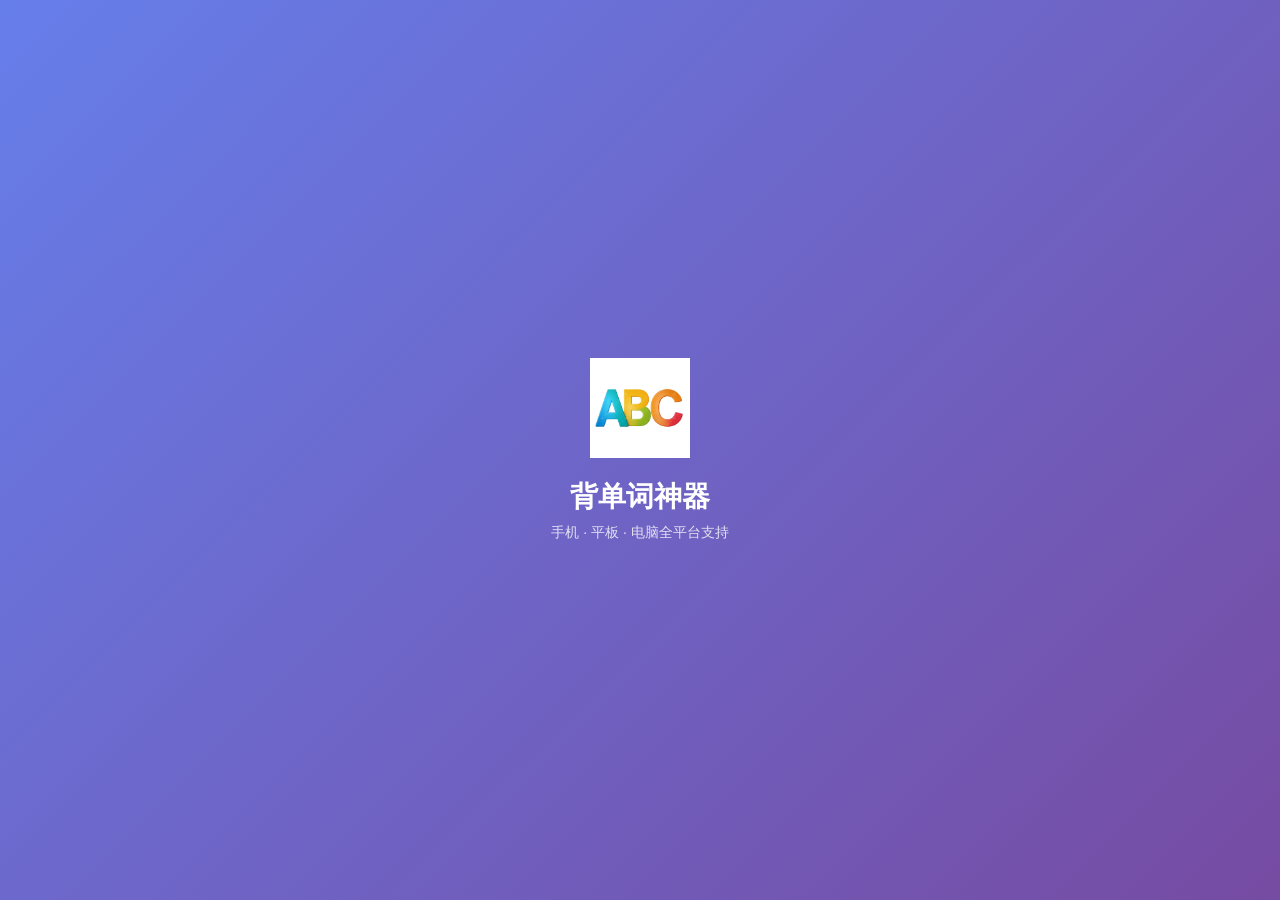
==== app/index.html @ 79c35143 "🎉 背单词神器 v2.0 - 多设备优化版 ## 主要特性  ### 📱 全平台响应式支持 - 手机端：竖屏优化，触摸友好 - 平板端：横屏布局，按钮排列优化 - 电脑端：大屏多列显示，鼠标悬停效果 " ====
<!DOCTYPE html>
<html lang="zh-CN">
<head>
    <meta charset="UTF-8">
    <meta name="viewport" content="width=device-width, initial-scale=1.0, maximum-scale=1.0, user-scalable=no">
    <link rel="manifest" href="manifest.json">
    <link rel="apple-touch-icon" href="icon-192.png">
    <meta name="apple-mobile-web-app-capable" content="yes">
    <meta name="apple-mobile-web-app-status-bar-style" content="black">
    <meta name="apple-mobile-web-app-title" content="背单词神器">
    <meta name="theme-color" content="#4a90e2">
    <title>背单词神器 - 多设备版</title>
    <link rel="stylesheet" href="style.css">
</head>
<body>
    <!-- 启动屏幕 -->
    <div id="splashScreen" class="splash-screen">
        <img src="icon-192.png" alt="背单词神器">
        <p>背单词神器</p>
        <small>手机 · 平板 · 电脑全平台支持</small>
    </div>

    <div class="container">
        <!-- 顶部计分板 -->
        <header class="score-board">
            <div class="score-item">
                <span class="score-label">总分</span>
                <span id="score" class="score-value">0</span>
            </div>
            <div class="score-item">
                <span class="score-label">连续</span>
                <span id="streak" class="score-value">0</span>
            </div>
            <div class="score-item">
                <span class="score-label">已学</span>
                <span id="totalLearned" class="score-value">0</span>
            </div>
            <div class="score-item">
                <span class="score-label">正确率</span>
                <span id="correctRate" class="score-value">0%</span>
            </div>
        </header>

        <!-- 单词卡片 -->
        <main class="main-content">
            <div class="word-card">
                <div class="word-header">
                    <span id="currentWord" class="word-text">Welcome</span>
                    <button onclick="playCurrentWord()" class="sound-btn" aria-label="播放发音">🔊</button>
                </div>
                <div id="phonetic" class="phonetic">/ˈwelkəm/</div>
                <div id="meaning" class="meaning">欢迎</div>
                <div id="memoryTip" class="memory-tip">记忆提示：well(好) + come(来) = 欢迎</div>
            </div>

            <!-- 拼写区域 -->
            <div id="slots" class="slots-container"></div>
            <div id="letters" class="letters-container"></div>
            <div id="feedback" class="feedback"></div>
        </main>

        <!-- 底部按钮组 -->
        <footer class="footer-buttons">
            <button onclick="newWord()" class="btn btn-primary">下一词</button>
            <button onclick="reviewMistakes()" class="btn btn-secondary">复习错词</button>
            <button onclick="showHint()" class="btn btn-secondary">提示</button>
            <button onclick="showImportDialog()" class="btn btn-secondary">批量添加</button>
            <button onclick="showAIChat()" class="btn btn-secondary">AI助手</button>
            <button onclick="showAPIKeyDialog()" class="btn btn-icon">⚙️</button>
        </footer>
    </div>

    <!-- 批量导入弹窗 -->
    <div id="importDialog" class="dialog">
        <div class="dialog-content">
            <h3>批量添加单词</h3>
            <p class="dialog-hint">每行一个单词，格式：单词,音标,含义,记忆提示,难度</p>
            <textarea id="wordInput" rows="8" placeholder="例如：
hello,/həˈləʊ/,你好,打招呼的基础用语,1
world,/wɜːld/,世界,地球就是一个世界,2

或者只输入单词（将自动查询）：
apple
banana"></textarea>
            <label class="checkbox-label">
                <input type="checkbox" id="replaceMode">
                <span>替换原有词库（清除默认单词，只保留导入的）</span>
            </label>
            <div class="dialog-buttons">
                <button onclick="importWords()" class="btn btn-primary">导入</button>
                <button onclick="closeImportDialog()" class="btn btn-secondary">取消</button>
            </div>
        </div>
    </div>

    <!-- DeepSeek API Key 设置弹窗 -->
    <div id="apiKeyDialog" class="dialog">
        <div class="dialog-content">
            <h3>DeepSeek API 设置（可选）</h3>
            <p class="dialog-hint">输入 API Key 后可使用 AI 助手功能（需付费）</p>
            <input type="password" id="apiKeyInput" placeholder="sk-..." class="input-field">
            <div class="dialog-buttons">
                <button onclick="saveAPIKey()" class="btn btn-primary">保存</button>
                <button onclick="closeAPIKeyDialog()" class="btn btn-secondary">取消</button>
            </div>
        </div>
    </div>

    <!-- AI 助手弹窗 -->
    <div id="aiChatDialog" class="dialog">
        <div class="dialog-content">
            <h3>AI 助手 — <span id="aiChatWord" class="ai-word"></span></h3>
            <div id="aiChatHistory" class="chat-history"></div>
            <input type="text" id="aiChatInput" placeholder="例句？词根？近义词？…"
                   class="input-field" onkeydown="if(event.key==='Enter')sendAIQuestion()">
            <div class="dialog-buttons">
                <button onclick="sendAIQuestion()" class="btn btn-primary">发送</button>
                <button onclick="closeAIChat()" class="btn btn-secondary">关闭</button>
            </div>
        </div>
    </div>

    <!-- 脚本引入 -->
    <script src="wordlist.js"></script>
    <script src="app.js"></script>
    <script>
        // Service Worker 注册
        if ('serviceWorker' in navigator) {
            window.addEventListener('load', () => {
                navigator.serviceWorker.register('./sw.js')
                    .then(reg => console.log('ServiceWorker 注册成功'))
                    .catch(err => console.log('ServiceWorker 注册失败:', err));
            });
        }
    </script>
</body>
</html>
---- app/style.css ----
/* ========== 全局样式 ========== */
* {
    box-sizing: border-box;
    margin: 0;
    padding: 0;
}

body {
    font-family: -apple-system, BlinkMacSystemFont, 'Segoe UI', 'PingFang SC', 'Hiragino Sans GB', 'Microsoft YaHei', sans-serif;
    background: linear-gradient(135deg, #667eea 0%, #764ba2 100%);
    min-height: 100vh;
    padding: 10px;
    overflow-x: hidden;
}

/* ========== 启动屏幕 ========== */
.splash-screen {
    position: fixed;
    top: 0;
    left: 0;
    width: 100%;
    height: 100%;
    background: linear-gradient(135deg, #667eea 0%, #764ba2 100%);
    display: flex;
    flex-direction: column;
    align-items: center;
    justify-content: center;
    z-index: 9999;
    transition: opacity 0.5s ease;
}

.splash-screen.hide {
    opacity: 0;
    pointer-events: none;
}

.splash-screen img {
    width: 100px;
    height: 100px;
    margin-bottom: 20px;
    animation: pulse 1.5s ease-in-out infinite;
}

.splash-screen p {
    color: white;
    font-size: 28px;
    font-weight: bold;
    margin-bottom: 8px;
}

.splash-screen small {
    color: rgba(255, 255, 255, 0.8);
    font-size: 14px;
}

@keyframes pulse {
    0%, 100% { transform: scale(1); }
    50% { transform: scale(1.05); }
}

/* ========== 容器 ========== */
.container {
    max-width: 1200px;
    margin: 0 auto;
    display: flex;
    flex-direction: column;
    gap: 15px;
}

/* ========== 计分板 ========== */
.score-board {
    background: rgba(255, 255, 255, 0.95);
    border-radius: 15px;
    padding: 15px;
    display: grid;
    grid-template-columns: repeat(2, 1fr);
    gap: 12px;
    box-shadow: 0 4px 20px rgba(0, 0, 0, 0.15);
}

.score-item {
    display: flex;
    flex-direction: column;
    align-items: center;
    text-align: center;
}

.score-label {
    font-size: 12px;
    color: #666;
    margin-bottom: 5px;
}

.score-value {
    font-size: 24px;
    font-weight: bold;
    color: #4a90e2;
}

/* ========== 主内容区 ========== */
.main-content {
    flex: 1;
    display: flex;
    flex-direction: column;
    gap: 20px;
}

/* ========== 单词卡片 ========== */
.word-card {
    background: white;
    border-radius: 20px;
    padding: 25px 20px;
    box-shadow: 0 8px 30px rgba(0, 0, 0, 0.12);
}

.word-header {
    display: flex;
    align-items: center;
    justify-content: center;
    gap: 15px;
    margin-bottom: 15px;
}

.word-text {
    font-size: 36px;
    color: #2c3e50;
    font-weight: bold;
}

.sound-btn {
    font-size: 28px;
    background: #f0f7ff;
    border: none;
    border-radius: 50%;
    width: 50px;
    height: 50px;
    cursor: pointer;
    transition: all 0.3s ease;
    display: flex;
    align-items: center;
    justify-content: center;
}

.sound-btn:hover {
    background: #e3f2fd;
    transform: scale(1.1);
}

.sound-btn:active {
    transform: scale(0.95);
}

.phonetic {
    color: #7f8c8d;
    font-size: 20px;
    text-align: center;
    margin: 10px 0;
}

.meaning {
    color: #e74c3c;
    font-size: 24px;
    text-align: center;
    margin: 12px 0;
    font-weight: 500;
}

.memory-tip {
    color: #27ae60;
    font-size: 16px;
    text-align: center;
    padding: 12px;
    background: #f0f9f4;
    border-radius: 10px;
    line-height: 1.5;
}

/* ========== 拼写区域 ========== */
.slots-container,
.letters-container {
    display: flex;
    flex-wrap: wrap;
    justify-content: center;
    gap: 8px;
    min-height: 60px;
}

.slot,
.letter {
    width: 50px;
    height: 50px;
    display: flex;
    align-items: center;
    justify-content: center;
    font-size: 24px;
    font-weight: bold;
    border-radius: 10px;
    user-select: none;
    transition: all 0.2s ease;
}

.slot {
    border: 2px dashed #cbd5e0;
    background: white;
}

.slot:not(:empty) {
    border-color: #4a90e2;
    background: #e3f2fd;
}

.letter {
    background: linear-gradient(135deg, #667eea 0%, #764ba2 100%);
    color: white;
    cursor: pointer;
    box-shadow: 0 2px 8px rgba(0, 0, 0, 0.15);
}

.letter:hover {
    transform: translateY(-2px);
    box-shadow: 0 4px 12px rgba(0, 0, 0, 0.2);
}

.letter:active {
    transform: scale(0.95);
}

.letter.dragging {
    opacity: 0.5;
}

/* ========== 反馈信息 ========== */
.feedback {
    text-align: center;
    font-size: 20px;
    min-height: 30px;
    color: white;
    font-weight: 500;
    padding: 8px;
    border-radius: 8px;
    background: rgba(255, 255, 255, 0.1);
}

/* ========== 底部按钮 ========== */
.footer-buttons {
    display: grid;
    grid-template-columns: repeat(2, 1fr);
    gap: 10px;
    padding: 10px 0;
}

.btn {
    padding: 14px 20px;
    border: none;
    border-radius: 12px;
    font-size: 16px;
    font-weight: 500;
    cursor: pointer;
    transition: all 0.3s ease;
    box-shadow: 0 2px 8px rgba(0, 0, 0, 0.1);
}

.btn:active {
    transform: scale(0.97);
}

.btn-primary {
    background: linear-gradient(135deg, #2ecc71 0%, #27ae60 100%);
    color: white;
    grid-column: 1 / -1;
}

.btn-primary:hover {
    box-shadow: 0 4px 12px rgba(46, 204, 113, 0.3);
}

.btn-secondary {
    background: white;
    color: #555;
}

.btn-secondary:hover {
    background: #f7f7f7;
}

.btn-icon {
    background: rgba(255, 255, 255, 0.9);
    font-size: 20px;
    padding: 14px;
}

/* ========== 对话框 ========== */
.dialog {
    display: none;
    position: fixed;
    top: 0;
    left: 0;
    width: 100%;
    height: 100%;
    background: rgba(0, 0, 0, 0.6);
    z-index: 1000;
    padding: 20px;
    overflow-y: auto;
}

.dialog.active {
    display: flex;
    align-items: center;
    justify-content: center;
}

.dialog-content {
    background: white;
    border-radius: 20px;
    padding: 25px;
    width: 100%;
    max-width: 500px;
    max-height: 90vh;
    overflow-y: auto;
    box-shadow: 0 10px 40px rgba(0, 0, 0, 0.3);
}

.dialog-content h3 {
    margin-bottom: 15px;
    color: #2c3e50;
    font-size: 22px;
}

.dialog-hint {
    color: #666;
    font-size: 14px;
    margin-bottom: 12px;
    line-height: 1.5;
}

.input-field,
textarea {
    width: 100%;
    padding: 12px;
    border: 2px solid #e0e0e0;
    border-radius: 10px;
    font-size: 16px;
    margin: 10px 0;
    font-family: inherit;
    transition: border-color 0.3s ease;
}

.input-field:focus,
textarea:focus {
    outline: none;
    border-color: #4a90e2;
}

textarea {
    resize: vertical;
    min-height: 120px;
}

.checkbox-label {
    display: flex;
    align-items: center;
    gap: 10px;
    margin: 15px 0;
    cursor: pointer;
    user-select: none;
}

.checkbox-label input[type="checkbox"] {
    width: 20px;
    height: 20px;
    cursor: pointer;
}

.dialog-buttons {
    display: flex;
    gap: 10px;
    margin-top: 20px;
}

.dialog-buttons .btn {
    flex: 1;
}

/* AI 聊天特定样式 */
.ai-word {
    color: #4a90e2;
}

.chat-history {
    max-height: 300px;
    overflow-y: auto;
    border: 1px solid #eee;
    border-radius: 10px;
    padding: 15px;
    margin: 15px 0;
    background: #fafafa;
    font-size: 15px;
    line-height: 1.7;
}

.chat-history p {
    margin-bottom: 12px;
}

.chat-history strong {
    color: #333;
}

/* ========== 平板适配 (768px+) ========== */
@media (min-width: 768px) {
    body {
        padding: 20px;
    }

    .container {
        gap: 20px;
    }

    .score-board {
        grid-template-columns: repeat(4, 1fr);
        padding: 20px;
    }

    .score-label {
        font-size: 14px;
    }

    .score-value {
        font-size: 28px;
    }

    .word-text {
        font-size: 48px;
    }

    .sound-btn {
        width: 60px;
        height: 60px;
        font-size: 32px;
    }

    .phonetic {
        font-size: 24px;
    }

    .meaning {
        font-size: 28px;
    }

    .memory-tip {
        font-size: 18px;
    }

    .slot,
    .letter {
        width: 60px;
        height: 60px;
        font-size: 28px;
    }

    .footer-buttons {
        grid-template-columns: repeat(3, 1fr);
    }

    .btn {
        font-size: 18px;
        padding: 16px 24px;
    }

    .btn-primary {
        grid-column: 1 / 2;
    }
}

/* ========== 桌面端适配 (1024px+) ========== */
@media (min-width: 1024px) {
    body {
        padding: 30px;
    }

    .container {
        gap: 25px;
    }

    .word-card {
        padding: 35px 30px;
    }

    .word-text {
        font-size: 56px;
    }

    .slot,
    .letter {
        width: 70px;
        height: 70px;
        font-size: 32px;
        gap: 10px;
    }

    .footer-buttons {
        grid-template-columns: repeat(6, 1fr);
    }

    .btn-primary {
        grid-column: 1 / 3;
    }

    .dialog-content {
        max-width: 600px;
    }

    /* 鼠标悬停效果 */
    .letter:hover {
        cursor: grab;
    }

    .letter:active {
        cursor: grabbing;
    }
}

/* ========== 触摸优化 ========== */
@media (hover: none) and (pointer: coarse) {
    .btn,
    .letter,
    .sound-btn {
        -webkit-tap-highlight-color: transparent;
    }
}

/* ========== 暗色模式支持（可选） ========== */
@media (prefers-color-scheme: dark) {
    /* 可以在这里添加暗色模式样式 */
}
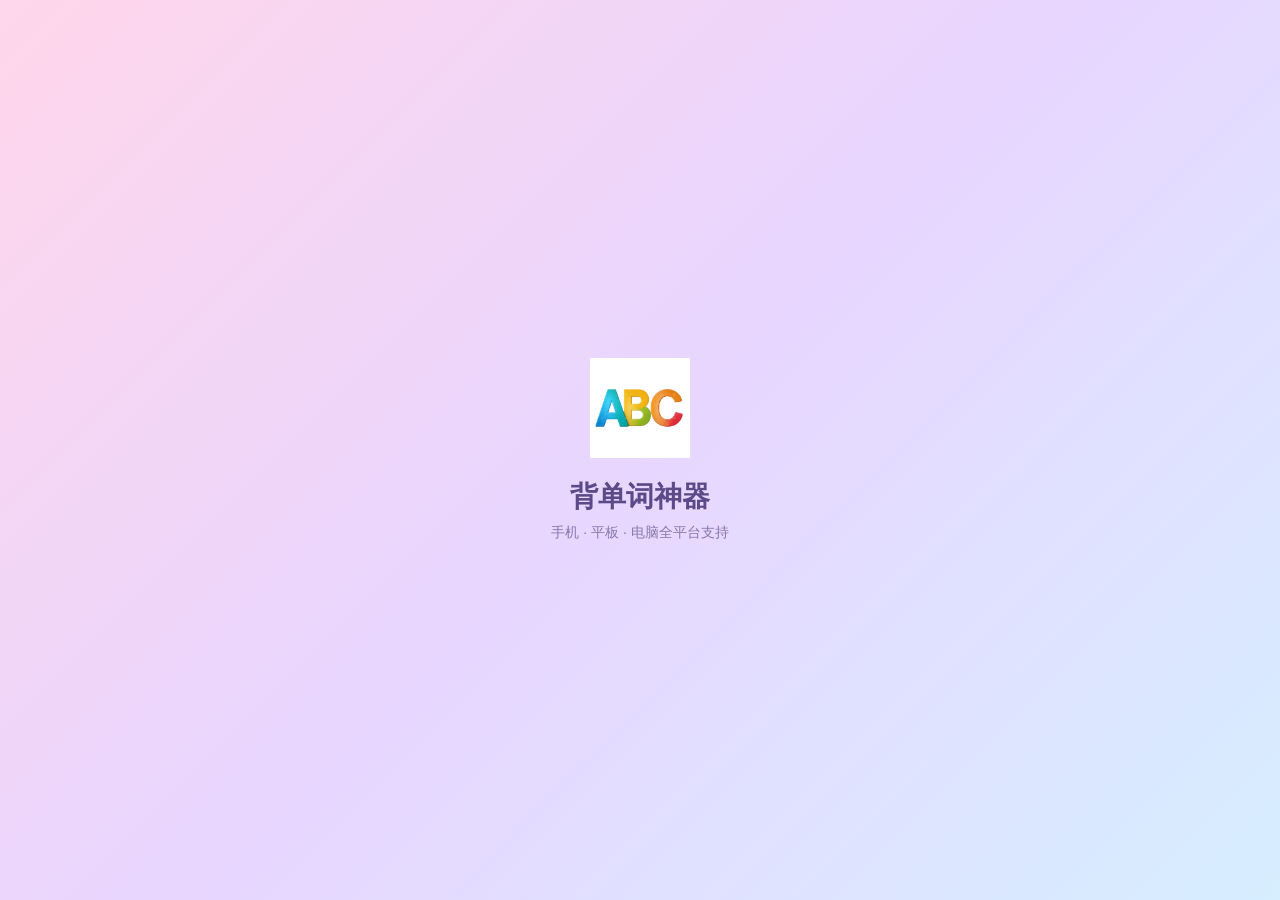
==== commit 2a5f2bcc: "feat: 马卡龙主题 + 多模型 AI 助手（智谱/DeepSeek/Kimi） 样式（style.css 完整重写）： - 淡粉紫渐变背景，整体偏浅色马卡龙风格 - 各底部按钮独立色：薄荷绿/薰衣" ====
--- a/app/index.html
+++ b/app/index.html
@@ -13,6 +13,18 @@
     <link rel="stylesheet" href="style.css">
 </head>
 <body>
+    <!-- 装饰：浮动星星 -->
+    <div class="stars-bg" aria-hidden="true">
+        <span class="deco-star" style="--x:7%;--y:10%;--delay:0s;--size:1.4em">⭐</span>
+        <span class="deco-star" style="--x:87%;--y:7%;--delay:1.3s;--size:1.1em">🌟</span>
+        <span class="deco-star" style="--x:13%;--y:78%;--delay:2.2s;--size:1em">✨</span>
+        <span class="deco-star" style="--x:91%;--y:72%;--delay:0.6s;--size:1.2em">⭐</span>
+        <span class="deco-star" style="--x:48%;--y:4%;--delay:1.9s;--size:0.9em">🌟</span>
+        <span class="deco-star" style="--x:28%;--y:93%;--delay:3.1s;--size:1em">✨</span>
+        <span class="deco-star" style="--x:68%;--y:89%;--delay:0.4s;--size:0.85em">⭐</span>
+        <span class="deco-star" style="--x:55%;--y:96%;--delay:2.6s;--size:0.8em">🌸</span>
+    </div>
+
     <!-- 启动屏幕 -->
     <div id="splashScreen" class="splash-screen">
         <img src="icon-192.png" alt="背单词神器">
@@ -61,12 +73,12 @@
 
         <!-- 底部按钮组 -->
         <footer class="footer-buttons">
-            <button onclick="newWord()" class="btn btn-primary">下一词</button>
-            <button onclick="reviewMistakes()" class="btn btn-secondary">复习错词</button>
-            <button onclick="showHint()" class="btn btn-secondary">提示</button>
-            <button onclick="showImportDialog()" class="btn btn-secondary">批量添加</button>
-            <button onclick="showAIChat()" class="btn btn-secondary">AI助手</button>
-            <button onclick="showAPIKeyDialog()" class="btn btn-icon">⚙️</button>
+            <button onclick="newWord()" class="btn btn-next">🎲 下一词</button>
+            <button onclick="reviewMistakes()" class="btn btn-review">📚 错词复习</button>
+            <button onclick="showHint()" class="btn btn-hint">💡 提示</button>
+            <button onclick="showImportDialog()" class="btn btn-import">➕ 批量添加</button>
+            <button onclick="showAIChat()" class="btn btn-ai">🤖 AI 问问</button>
+            <button onclick="showAPIKeyDialog()" class="btn btn-settings">⚙️</button>
         </footer>
     </div>
 
@@ -93,14 +105,20 @@
         </div>
     </div>
 
-    <!-- DeepSeek API Key 设置弹窗 -->
+    <!-- AI 助手设置弹窗（多模型） -->
     <div id="apiKeyDialog" class="dialog">
         <div class="dialog-content">
-            <h3>DeepSeek API 设置（可选）</h3>
-            <p class="dialog-hint">输入 API Key 后可使用 AI 助手功能（需付费）</p>
-            <input type="password" id="apiKeyInput" placeholder="sk-..." class="input-field">
+            <h3>🤖 AI 小助手设置</h3>
+            <p class="dialog-hint">选一个 AI 小帮手，粘贴 Key 就能用啦～</p>
+            <div class="provider-tabs" id="providerTabs">
+                <button class="provider-tab" data-provider="deepseek" onclick="selectProvider('deepseek')">🚀 DeepSeek</button>
+                <button class="provider-tab" data-provider="zhipu"    onclick="selectProvider('zhipu')">🧠 智谱 GLM</button>
+                <button class="provider-tab" data-provider="moonshot" onclick="selectProvider('moonshot')">🌙 Kimi</button>
+            </div>
+            <p class="provider-hint" id="providerHint"></p>
+            <input type="password" id="apiKeyInput" placeholder="粘贴 API Key 到这里…" class="input-field">
             <div class="dialog-buttons">
-                <button onclick="saveAPIKey()" class="btn btn-primary">保存</button>
+                <button onclick="saveAISettings()" class="btn btn-primary">✅ 保存</button>
                 <button onclick="closeAPIKeyDialog()" class="btn btn-secondary">取消</button>
             </div>
         </div>
--- a/app/style.css
+++ b/app/style.css
@@ -1,4 +1,17 @@
-/* ========== 全局样式 ========== */
+/* ========== CSS 变量（马卡龙色板） ========== */
+:root {
+    --mint:    #3EC98A;
+    --purple:  #9575CD;
+    --peach:   #FF8A50;
+    --sky:     #42A5F5;
+    --pink:    #F06292;
+    --yellow:  #FFD740;
+    --text-dark: #5C4A88;
+    --text-mid:  #8878AA;
+    --card-bg:   rgba(255, 255, 255, 0.96);
+}
+
+/* ========== 全局 ========== */
 * {
     box-sizing: border-box;
     margin: 0;
@@ -6,21 +19,45 @@
 }
 
 body {
-    font-family: -apple-system, BlinkMacSystemFont, 'Segoe UI', 'PingFang SC', 'Hiragino Sans GB', 'Microsoft YaHei', sans-serif;
-    background: linear-gradient(135deg, #667eea 0%, #764ba2 100%);
+    font-family: -apple-system, BlinkMacSystemFont, 'Segoe UI', 'PingFang SC',
+                 'Hiragino Sans GB', 'Microsoft YaHei', sans-serif;
+    background: linear-gradient(135deg, #FFF0F8 0%, #F3EEFF 50%, #EEF5FF 100%);
     min-height: 100vh;
     padding: 10px;
     overflow-x: hidden;
+    color: var(--text-dark);
+}
+
+/* ========== 装饰：浮动星星 ========== */
+.stars-bg {
+    position: fixed;
+    inset: 0;
+    pointer-events: none;
+    z-index: 0;
+    overflow: hidden;
+}
+
+.deco-star {
+    position: absolute;
+    left: var(--x);
+    top: var(--y);
+    font-size: var(--size, 1.2em);
+    opacity: 0.3;
+    animation: star-float 6s ease-in-out var(--delay, 0s) infinite;
+    user-select: none;
+}
+
+@keyframes star-float {
+    0%, 100% { transform: translateY(0) rotate(0deg); }
+    50%       { transform: translateY(-14px) rotate(18deg); }
 }
 
 /* ========== 启动屏幕 ========== */
 .splash-screen {
     position: fixed;
-    top: 0;
-    left: 0;
-    width: 100%;
-    height: 100%;
-    background: linear-gradient(135deg, #667eea 0%, #764ba2 100%);
+    top: 0; left: 0;
+    width: 100%; height: 100%;
+    background: linear-gradient(135deg, #FFD6EB 0%, #E8D6FF 50%, #D6EEFF 100%);
     display: flex;
     flex-direction: column;
     align-items: center;
@@ -35,31 +72,32 @@
 }
 
 .splash-screen img {
-    width: 100px;
-    height: 100px;
+    width: 100px; height: 100px;
     margin-bottom: 20px;
     animation: pulse 1.5s ease-in-out infinite;
 }
 
 .splash-screen p {
-    color: white;
+    color: var(--text-dark);
     font-size: 28px;
     font-weight: bold;
     margin-bottom: 8px;
 }
 
 .splash-screen small {
-    color: rgba(255, 255, 255, 0.8);
+    color: var(--text-mid);
     font-size: 14px;
 }
 
 @keyframes pulse {
     0%, 100% { transform: scale(1); }
-    50% { transform: scale(1.05); }
+    50%       { transform: scale(1.06); }
 }
 
 /* ========== 容器 ========== */
 .container {
+    position: relative;
+    z-index: 1;
     max-width: 1200px;
     margin: 0 auto;
     display: flex;
@@ -69,13 +107,14 @@
 
 /* ========== 计分板 ========== */
 .score-board {
-    background: rgba(255, 255, 255, 0.95);
-    border-radius: 15px;
+    background: var(--card-bg);
+    border-radius: 20px;
     padding: 15px;
     display: grid;
     grid-template-columns: repeat(2, 1fr);
     gap: 12px;
-    box-shadow: 0 4px 20px rgba(0, 0, 0, 0.15);
+    box-shadow: 0 4px 20px rgba(160, 120, 200, 0.16);
+    border: 1.5px solid rgba(200, 175, 230, 0.3);
 }
 
 .score-item {
@@ -87,14 +126,14 @@
 
 .score-label {
     font-size: 12px;
-    color: #666;
-    margin-bottom: 5px;
+    color: var(--text-mid);
+    margin-bottom: 4px;
 }
 
 .score-value {
     font-size: 24px;
     font-weight: bold;
-    color: #4a90e2;
+    color: var(--purple);
 }
 
 /* ========== 主内容区 ========== */
@@ -102,77 +141,78 @@
     flex: 1;
     display: flex;
     flex-direction: column;
-    gap: 20px;
+    gap: 18px;
 }
 
 /* ========== 单词卡片 ========== */
 .word-card {
-    background: white;
-    border-radius: 20px;
-    padding: 25px 20px;
-    box-shadow: 0 8px 30px rgba(0, 0, 0, 0.12);
+    background: var(--card-bg);
+    border-radius: 24px;
+    padding: 24px 20px;
+    box-shadow: 0 6px 28px rgba(160, 120, 200, 0.15);
+    border: 1.5px solid rgba(200, 175, 230, 0.25);
 }
 
 .word-header {
     display: flex;
     align-items: center;
     justify-content: center;
-    gap: 15px;
-    margin-bottom: 15px;
+    gap: 14px;
+    margin-bottom: 14px;
 }
 
 .word-text {
     font-size: 36px;
-    color: #2c3e50;
+    color: var(--text-dark);
     font-weight: bold;
+    letter-spacing: 1px;
 }
 
 .sound-btn {
-    font-size: 28px;
-    background: #f0f7ff;
-    border: none;
+    font-size: 24px;
+    background: #FFF0F8;
+    border: 2px solid #FFD6EB;
     border-radius: 50%;
-    width: 50px;
-    height: 50px;
-    cursor: pointer;
-    transition: all 0.3s ease;
+    width: 48px; height: 48px;
+    cursor: pointer;
+    transition: all 0.25s ease;
     display: flex;
     align-items: center;
     justify-content: center;
 }
 
 .sound-btn:hover {
-    background: #e3f2fd;
-    transform: scale(1.1);
-}
-
-.sound-btn:active {
-    transform: scale(0.95);
-}
+    background: #FFD6EB;
+    transform: scale(1.12);
+}
+
+.sound-btn:active { transform: scale(0.93); }
 
 .phonetic {
-    color: #7f8c8d;
-    font-size: 20px;
+    color: var(--text-mid);
+    font-size: 18px;
+    text-align: center;
+    margin: 8px 0;
+}
+
+.meaning {
+    color: var(--pink);
+    font-size: 24px;
     text-align: center;
     margin: 10px 0;
-}
-
-.meaning {
-    color: #e74c3c;
-    font-size: 24px;
+    font-weight: 600;
+}
+
+.memory-tip {
+    color: #2E8B57;
+    font-size: 14px;
     text-align: center;
-    margin: 12px 0;
-    font-weight: 500;
-}
-
-.memory-tip {
-    color: #27ae60;
-    font-size: 16px;
-    text-align: center;
-    padding: 12px;
-    background: #f0f9f4;
-    border-radius: 10px;
-    line-height: 1.5;
+    padding: 10px 14px;
+    background: #F0FBF5;
+    border-radius: 12px;
+    line-height: 1.6;
+    border: 1.5px solid #C5EFD9;
+    min-height: 38px;
 }
 
 /* ========== 拼写区域 ========== */
@@ -187,58 +227,69 @@
 
 .slot,
 .letter {
-    width: 50px;
-    height: 50px;
+    width: 50px; height: 50px;
     display: flex;
     align-items: center;
     justify-content: center;
-    font-size: 24px;
+    font-size: 22px;
     font-weight: bold;
-    border-radius: 10px;
+    border-radius: 12px;
     user-select: none;
     transition: all 0.2s ease;
 }
 
 .slot {
-    border: 2px dashed #cbd5e0;
-    background: white;
+    border: 2.5px dashed #D4C4F0;
+    background: rgba(255, 255, 255, 0.8);
 }
 
 .slot:not(:empty) {
-    border-color: #4a90e2;
-    background: #e3f2fd;
-}
-
+    border: 2.5px solid var(--sky);
+    background: #EBF5FF;
+    color: #1565C0;
+    cursor: pointer;
+}
+
+.slot:not(:empty):hover {
+    background: #BBDEFB;
+    border-color: #1a8fff;
+    transform: translateY(-1px);
+}
+
+.slot:not(:empty):active { transform: scale(0.91); }
+
+/* 字母按钮：粉紫渐变马卡龙 */
 .letter {
-    background: linear-gradient(135deg, #667eea 0%, #764ba2 100%);
+    background: linear-gradient(135deg, #FFB5C8 0%, #C8B5FF 100%);
     color: white;
     cursor: pointer;
-    box-shadow: 0 2px 8px rgba(0, 0, 0, 0.15);
+    box-shadow: 0 3px 10px rgba(200, 130, 200, 0.28);
 }
 
 .letter:hover {
-    transform: translateY(-2px);
-    box-shadow: 0 4px 12px rgba(0, 0, 0, 0.2);
-}
-
-.letter:active {
-    transform: scale(0.95);
-}
-
-.letter.dragging {
-    opacity: 0.5;
+    transform: translateY(-3px) scale(1.07);
+    box-shadow: 0 6px 16px rgba(200, 130, 200, 0.4);
+}
+
+.letter:active { transform: scale(0.92); }
+.letter.dragging { opacity: 0.42; }
+
+@media (min-width: 1024px) {
+    .letter:hover { cursor: grab; }
+    .letter:active { cursor: grabbing; }
 }
 
 /* ========== 反馈信息 ========== */
 .feedback {
     text-align: center;
     font-size: 20px;
-    min-height: 30px;
+    min-height: 34px;
     color: white;
-    font-weight: 500;
-    padding: 8px;
-    border-radius: 8px;
-    background: rgba(255, 255, 255, 0.1);
+    font-weight: 600;
+    padding: 8px 16px;
+    border-radius: 10px;
+    background: rgba(140, 90, 200, 0.18);
+    letter-spacing: 0.5px;
 }
 
 /* ========== 底部按钮 ========== */
@@ -250,105 +301,125 @@
 }
 
 .btn {
-    padding: 14px 20px;
+    padding: 14px 12px;
     border: none;
-    border-radius: 12px;
-    font-size: 16px;
-    font-weight: 500;
-    cursor: pointer;
-    transition: all 0.3s ease;
-    box-shadow: 0 2px 8px rgba(0, 0, 0, 0.1);
-}
-
-.btn:active {
-    transform: scale(0.97);
-}
-
-.btn-primary {
-    background: linear-gradient(135deg, #2ecc71 0%, #27ae60 100%);
+    border-radius: 14px;
+    font-size: 15px;
+    font-weight: 700;
+    cursor: pointer;
+    transition: all 0.22s ease;
+    box-shadow: 0 3px 10px rgba(0, 0, 0, 0.1);
     color: white;
+    letter-spacing: 0.3px;
+}
+
+.btn:active { transform: scale(0.95); }
+
+/* 各按钮独立马卡龙色 */
+.btn-next {
+    background: linear-gradient(135deg, #7DDFAA, #3EC98A);
     grid-column: 1 / -1;
-}
-
-.btn-primary:hover {
-    box-shadow: 0 4px 12px rgba(46, 204, 113, 0.3);
-}
-
-.btn-secondary {
-    background: white;
-    color: #555;
-}
-
-.btn-secondary:hover {
-    background: #f7f7f7;
-}
-
-.btn-icon {
+    font-size: 17px;
+}
+.btn-next:hover { box-shadow: 0 5px 15px rgba(62, 201, 138, 0.45); }
+
+.btn-review {
+    background: linear-gradient(135deg, #C8B5FF, #9575CD);
+}
+.btn-review:hover { box-shadow: 0 5px 15px rgba(149, 117, 205, 0.45); }
+
+.btn-hint {
+    background: linear-gradient(135deg, #FFD580, #FFA040);
+}
+.btn-hint:hover { box-shadow: 0 5px 15px rgba(255, 160, 64, 0.45); }
+
+.btn-import {
+    background: linear-gradient(135deg, #80CAFF, #42A5F5);
+}
+.btn-import:hover { box-shadow: 0 5px 15px rgba(66, 165, 245, 0.45); }
+
+.btn-ai {
+    background: linear-gradient(135deg, #FFB5C8, #F06292);
+}
+.btn-ai:hover { box-shadow: 0 5px 15px rgba(240, 98, 146, 0.45); }
+
+.btn-settings {
     background: rgba(255, 255, 255, 0.9);
+    color: var(--text-dark);
     font-size: 20px;
     padding: 14px;
-}
+    box-shadow: 0 3px 10px rgba(0, 0, 0, 0.08);
+}
+.btn-settings:hover { background: #EFE8FF; }
+
+/* 弹窗内通用按钮 */
+.btn-primary {
+    background: linear-gradient(135deg, #7DDFAA, #3EC98A);
+}
+.btn-primary:hover { box-shadow: 0 5px 15px rgba(62, 201, 138, 0.4); }
+
+.btn-secondary {
+    background: #F2EEFF;
+    color: var(--text-dark);
+}
+.btn-secondary:hover { background: #E5D9FF; }
 
 /* ========== 对话框 ========== */
 .dialog {
     display: none;
     position: fixed;
-    top: 0;
-    left: 0;
-    width: 100%;
-    height: 100%;
-    background: rgba(0, 0, 0, 0.6);
+    top: 0; left: 0;
+    width: 100%; height: 100%;
+    background: rgba(70, 50, 110, 0.5);
     z-index: 1000;
     padding: 20px;
     overflow-y: auto;
-}
-
-.dialog.active {
-    display: flex;
     align-items: center;
     justify-content: center;
 }
 
 .dialog-content {
     background: white;
-    border-radius: 20px;
-    padding: 25px;
+    border-radius: 24px;
+    padding: 28px;
     width: 100%;
     max-width: 500px;
     max-height: 90vh;
     overflow-y: auto;
-    box-shadow: 0 10px 40px rgba(0, 0, 0, 0.3);
+    box-shadow: 0 12px 50px rgba(120, 80, 180, 0.28);
 }
 
 .dialog-content h3 {
-    margin-bottom: 15px;
-    color: #2c3e50;
-    font-size: 22px;
+    margin-bottom: 12px;
+    color: var(--text-dark);
+    font-size: 21px;
 }
 
 .dialog-hint {
-    color: #666;
+    color: var(--text-mid);
     font-size: 14px;
-    margin-bottom: 12px;
-    line-height: 1.5;
+    margin-bottom: 14px;
+    line-height: 1.6;
 }
 
 .input-field,
 textarea {
     width: 100%;
-    padding: 12px;
-    border: 2px solid #e0e0e0;
-    border-radius: 10px;
-    font-size: 16px;
+    padding: 12px 14px;
+    border: 2px solid #E0D5F5;
+    border-radius: 12px;
+    font-size: 15px;
     margin: 10px 0;
     font-family: inherit;
-    transition: border-color 0.3s ease;
+    transition: border-color 0.22s ease;
+    background: #FDFAFF;
+    color: var(--text-dark);
 }
 
 .input-field:focus,
 textarea:focus {
     outline: none;
-    border-color: #4a90e2;
+    border-color: var(--purple);
 }
 
 textarea {
@@ -360,15 +431,17 @@
     display: flex;
     align-items: center;
     gap: 10px;
-    margin: 15px 0;
+    margin: 14px 0;
     cursor: pointer;
     user-select: none;
+    color: var(--text-mid);
+    font-size: 14px;
 }
 
 .checkbox-label input[type="checkbox"] {
-    width: 20px;
-    height: 20px;
-    cursor: pointer;
+    width: 18px; height: 18px;
+    cursor: pointer;
+    accent-color: var(--purple);
 }
 
 .dialog-buttons {
@@ -377,147 +450,112 @@
     margin-top: 20px;
 }
 
-.dialog-buttons .btn {
-    flex: 1;
-}
-
-/* AI 聊天特定样式 */
+.dialog-buttons .btn { flex: 1; }
+
+/* ========== AI 提供商 Tabs ========== */
+.provider-tabs {
+    display: flex;
+    gap: 8px;
+    margin: 12px 0 10px;
+    flex-wrap: wrap;
+}
+
+.provider-tab {
+    padding: 8px 16px;
+    border: 2px solid #E0D5F5;
+    border-radius: 20px;
+    background: #FDFAFF;
+    color: var(--text-mid);
+    font-size: 14px;
+    font-weight: 600;
+    cursor: pointer;
+    transition: all 0.2s ease;
+}
+
+.provider-tab:hover {
+    border-color: var(--purple);
+    color: var(--purple);
+}
+
+.provider-tab.active {
+    background: linear-gradient(135deg, #C8B5FF, #9575CD);
+    border-color: transparent;
+    color: white;
+}
+
+.provider-hint {
+    font-size: 13px;
+    color: #2E8B57;
+    padding: 8px 12px;
+    background: #F0FBF5;
+    border-radius: 10px;
+    border-left: 3px solid var(--mint);
+    line-height: 1.55;
+    min-height: 36px;
+    margin-bottom: 4px;
+}
+
+/* ========== AI 聊天弹窗 ========== */
 .ai-word {
-    color: #4a90e2;
+    color: var(--purple);
+    font-weight: bold;
 }
 
 .chat-history {
-    max-height: 300px;
+    max-height: 280px;
     overflow-y: auto;
-    border: 1px solid #eee;
-    border-radius: 10px;
-    padding: 15px;
-    margin: 15px 0;
-    background: #fafafa;
-    font-size: 15px;
+    border: 1.5px solid #EDE5FF;
+    border-radius: 14px;
+    padding: 14px;
+    margin: 14px 0;
+    background: #FDFAFF;
+    font-size: 14px;
     line-height: 1.7;
 }
 
-.chat-history p {
-    margin-bottom: 12px;
-}
-
-.chat-history strong {
-    color: #333;
-}
-
-/* ========== 平板适配 (768px+) ========== */
+.chat-history p { margin-bottom: 10px; }
+.chat-history strong { color: var(--text-dark); }
+
+/* ========== 平板 (768px+) ========== */
 @media (min-width: 768px) {
-    body {
-        padding: 20px;
-    }
-
-    .container {
-        gap: 20px;
-    }
+    body { padding: 20px; }
+    .container { gap: 20px; }
 
     .score-board {
         grid-template-columns: repeat(4, 1fr);
         padding: 20px;
     }
-
-    .score-label {
-        font-size: 14px;
-    }
-
-    .score-value {
-        font-size: 28px;
-    }
-
-    .word-text {
-        font-size: 48px;
-    }
-
-    .sound-btn {
-        width: 60px;
-        height: 60px;
-        font-size: 32px;
-    }
-
-    .phonetic {
-        font-size: 24px;
-    }
-
-    .meaning {
-        font-size: 28px;
-    }
-
-    .memory-tip {
-        font-size: 18px;
-    }
+    .score-label  { font-size: 14px; }
+    .score-value  { font-size: 28px; }
+
+    .word-text    { font-size: 48px; }
+    .sound-btn    { width: 58px; height: 58px; font-size: 28px; }
+    .phonetic     { font-size: 22px; }
+    .meaning      { font-size: 28px; }
+    .memory-tip   { font-size: 16px; }
 
     .slot,
-    .letter {
-        width: 60px;
-        height: 60px;
-        font-size: 28px;
-    }
-
-    .footer-buttons {
-        grid-template-columns: repeat(3, 1fr);
-    }
-
-    .btn {
-        font-size: 18px;
-        padding: 16px 24px;
-    }
-
-    .btn-primary {
-        grid-column: 1 / 2;
-    }
-}
-
-/* ========== 桌面端适配 (1024px+) ========== */
+    .letter { width: 60px; height: 60px; font-size: 26px; }
+
+    .footer-buttons { grid-template-columns: repeat(3, 1fr); }
+    .btn { font-size: 16px; padding: 15px 16px; }
+    .btn-next { grid-column: 1 / 2; font-size: 16px; }
+}
+
+/* ========== 桌面端 (1024px+) ========== */
 @media (min-width: 1024px) {
-    body {
-        padding: 30px;
-    }
-
-    .container {
-        gap: 25px;
-    }
-
-    .word-card {
-        padding: 35px 30px;
-    }
-
-    .word-text {
-        font-size: 56px;
-    }
+    body { padding: 30px; }
+    .container { gap: 25px; }
+    .word-card { padding: 35px 30px; }
+    .word-text { font-size: 56px; }
 
     .slot,
-    .letter {
-        width: 70px;
-        height: 70px;
-        font-size: 32px;
-        gap: 10px;
-    }
-
-    .footer-buttons {
-        grid-template-columns: repeat(6, 1fr);
-    }
-
-    .btn-primary {
-        grid-column: 1 / 3;
-    }
-
-    .dialog-content {
-        max-width: 600px;
-    }
-
-    /* 鼠标悬停效果 */
-    .letter:hover {
-        cursor: grab;
-    }
-
-    .letter:active {
-        cursor: grabbing;
-    }
+    .letter { width: 68px; height: 68px; font-size: 30px; }
+
+    .footer-buttons { grid-template-columns: repeat(6, 1fr); }
+    .btn-next { grid-column: 1 / 3; }
+
+    .dialog-content { max-width: 600px; }
 }
 
 /* ========== 触摸优化 ========== */
@@ -528,8 +566,3 @@
         -webkit-tap-highlight-color: transparent;
     }
 }
-
-/* ========== 暗色模式支持（可选） ========== */
-@media (prefers-color-scheme: dark) {
-    /* 可以在这里添加暗色模式样式 */
-}
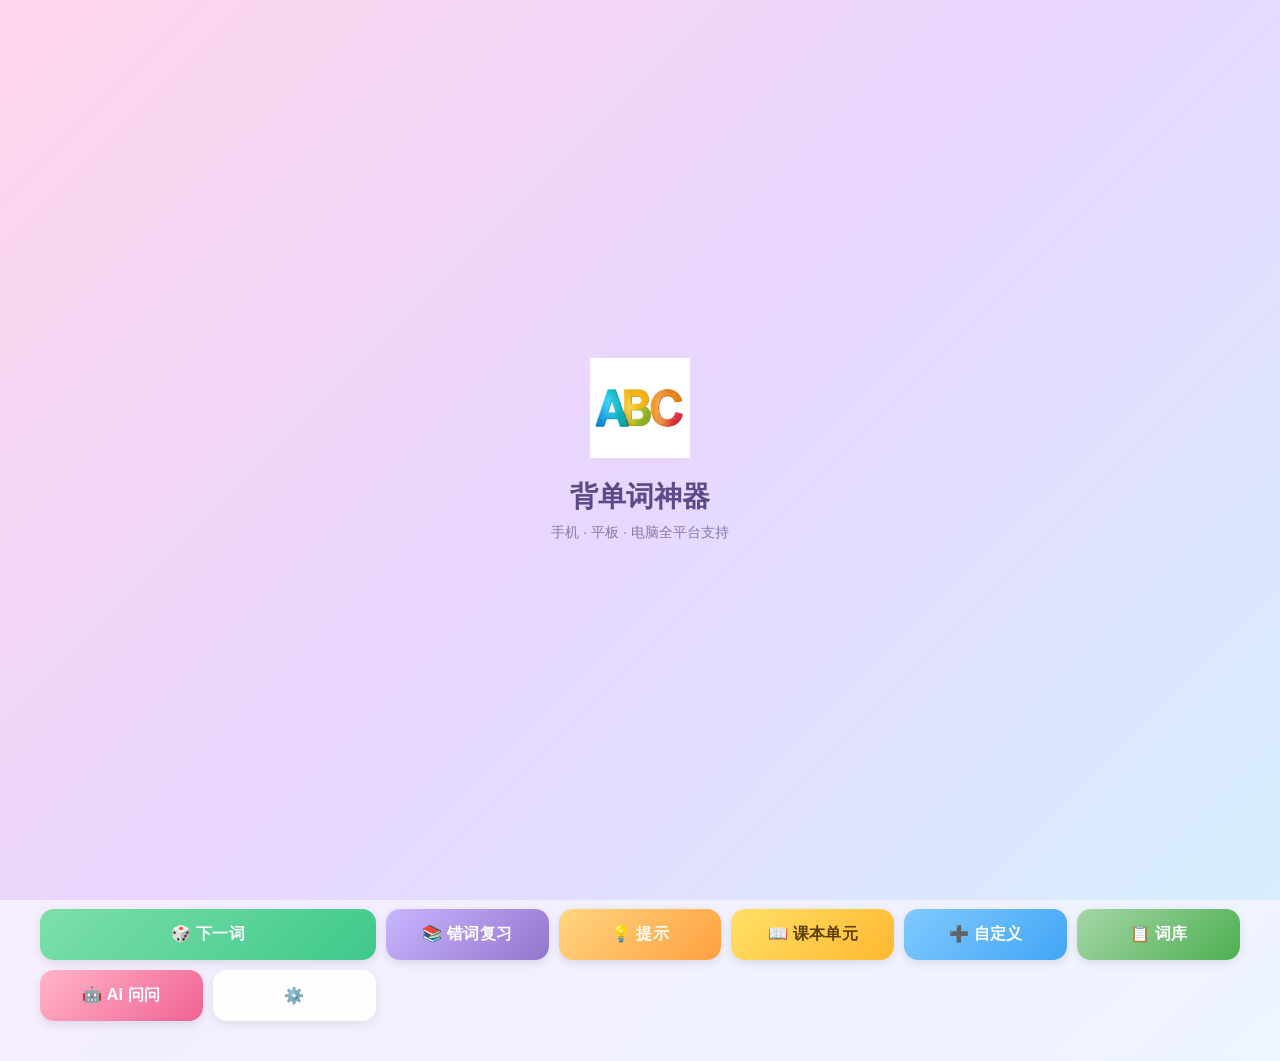
==== commit 0e655238: "新增初中词库、词库管理、历史修复及多项交互优化 - curriculum.js：新增初一/初二/初三（7A-9B）译林版词库，共约720词 - index.html：年级选项卡加入初一/初二/初三；新" ====
--- a/app/index.html
+++ b/app/index.html
@@ -67,8 +67,51 @@
 
             <!-- 拼写区域 -->
             <div id="slots" class="slots-container"></div>
-            <div id="letters" class="letters-container"></div>
+            <div class="letters-row">
+                <div id="letters" class="letters-container"></div>
+                <button id="toggleLettersBtn" class="btn-toggle-letters" onclick="toggleLettersPool()" title="显示/隐藏字母池">👁</button>
+            </div>
             <div id="feedback" class="feedback"></div>
+            <!-- 词组认读确认按钮（平时隐藏） -->
+            <button id="recognitionBtn" onclick="confirmRecognition()"
+                    class="btn btn-recognition" style="display:none">✓ 记住了，下一个</button>
+
+            <!-- 虚拟键盘（拼写模式时显示） -->
+            <div id="virtualKeyboard" class="virtual-keyboard" style="display:none">
+                <div class="kb-row">
+                    <button class="kb-key" onclick="handleKeyInput('q')">Q</button>
+                    <button class="kb-key" onclick="handleKeyInput('w')">W</button>
+                    <button class="kb-key" onclick="handleKeyInput('e')">E</button>
+                    <button class="kb-key" onclick="handleKeyInput('r')">R</button>
+                    <button class="kb-key" onclick="handleKeyInput('t')">T</button>
+                    <button class="kb-key" onclick="handleKeyInput('y')">Y</button>
+                    <button class="kb-key" onclick="handleKeyInput('u')">U</button>
+                    <button class="kb-key" onclick="handleKeyInput('i')">I</button>
+                    <button class="kb-key" onclick="handleKeyInput('o')">O</button>
+                    <button class="kb-key" onclick="handleKeyInput('p')">P</button>
+                </div>
+                <div class="kb-row">
+                    <button class="kb-key" onclick="handleKeyInput('a')">A</button>
+                    <button class="kb-key" onclick="handleKeyInput('s')">S</button>
+                    <button class="kb-key" onclick="handleKeyInput('d')">D</button>
+                    <button class="kb-key" onclick="handleKeyInput('f')">F</button>
+                    <button class="kb-key" onclick="handleKeyInput('g')">G</button>
+                    <button class="kb-key" onclick="handleKeyInput('h')">H</button>
+                    <button class="kb-key" onclick="handleKeyInput('j')">J</button>
+                    <button class="kb-key" onclick="handleKeyInput('k')">K</button>
+                    <button class="kb-key" onclick="handleKeyInput('l')">L</button>
+                </div>
+                <div class="kb-row">
+                    <button class="kb-key" onclick="handleKeyInput('z')">Z</button>
+                    <button class="kb-key" onclick="handleKeyInput('x')">X</button>
+                    <button class="kb-key" onclick="handleKeyInput('c')">C</button>
+                    <button class="kb-key" onclick="handleKeyInput('v')">V</button>
+                    <button class="kb-key" onclick="handleKeyInput('b')">B</button>
+                    <button class="kb-key" onclick="handleKeyInput('n')">N</button>
+                    <button class="kb-key" onclick="handleKeyInput('m')">M</button>
+                    <button class="kb-key kb-back" onclick="handleBackspace()">⌫</button>
+                </div>
+            </div>
         </main>
 
         <!-- 底部按钮组 -->
@@ -76,24 +119,88 @@
             <button onclick="newWord()" class="btn btn-next">🎲 下一词</button>
             <button onclick="reviewMistakes()" class="btn btn-review">📚 错词复习</button>
             <button onclick="showHint()" class="btn btn-hint">💡 提示</button>
-            <button onclick="showImportDialog()" class="btn btn-import">➕ 批量添加</button>
+            <button onclick="showCurriculumDialog()" class="btn btn-curriculum">📖 课本单元</button>
+            <button onclick="showImportDialog()" class="btn btn-import">➕ 自定义</button>
+            <button onclick="showWordListDialog()" class="btn btn-wordlist">📋 词库</button>
             <button onclick="showAIChat()" class="btn btn-ai">🤖 AI 问问</button>
             <button onclick="showAPIKeyDialog()" class="btn btn-settings">⚙️</button>
         </footer>
     </div>
 
+    <!-- 课本单元选择弹窗 -->
+    <div id="curriculumDialog" class="dialog">
+        <div class="dialog-content">
+            <h3>📖 按单元学习</h3>
+            <p class="dialog-hint">选择年级 → 学期 → 单元，开始练习</p>
+
+            <!-- 年级 -->
+            <div class="cur-label">年级</div>
+            <div class="cur-tabs" id="gradeTab">
+                <button class="cur-tab" onclick="selectGrade('一年级')">一年级</button>
+                <button class="cur-tab" onclick="selectGrade('二年级')">二年级</button>
+                <button class="cur-tab active" onclick="selectGrade('三年级')">三年级</button>
+                <button class="cur-tab" onclick="selectGrade('四年级')">四年级</button>
+                <button class="cur-tab" onclick="selectGrade('五年级')">五年级</button>
+                <button class="cur-tab" onclick="selectGrade('六年级')">六年级</button>
+                <button class="cur-tab" onclick="selectGrade('初一')">初一</button>
+                <button class="cur-tab" onclick="selectGrade('初二')">初二</button>
+                <button class="cur-tab" onclick="selectGrade('初三')">初三</button>
+            </div>
+
+            <!-- 学期 -->
+            <div class="cur-label">学期</div>
+            <div class="cur-tabs" id="termTab">
+                <button class="cur-tab active" onclick="selectTerm('上学期')">上学期</button>
+                <button class="cur-tab" onclick="selectTerm('下学期')">下学期</button>
+            </div>
+
+            <!-- 单元列表 -->
+            <div class="cur-label">单元</div>
+            <div id="unitList" class="unit-list"></div>
+
+            <!-- 已选单词预览 -->
+            <div id="unitPreview" class="unit-preview" style="display:none">
+                <div class="cur-label">单词预览 <span id="previewCount"></span></div>
+                <div id="previewWords" class="preview-words"></div>
+            </div>
+
+            <div class="dialog-buttons">
+                <button onclick="loadUnitWords('replace')" class="btn btn-primary">✅ 替换词库练习</button>
+                <button onclick="loadUnitWords('add')" class="btn btn-curriculum" style="flex:1">➕ 加入词库</button>
+                <button onclick="closeCurriculumDialog()" class="btn btn-secondary" style="flex:0.6">取消</button>
+            </div>
+        </div>
+    </div>
+
+    <!-- 词库查看弹窗 -->
+    <div id="wordListDialog" class="dialog">
+        <div class="dialog-content">
+            <h3>📋 当前词库 <span id="wordListCount" style="font-size:0.85em;color:#888"></span></h3>
+            <div class="wl-toolbar">
+                <input type="text" id="wlSearch" class="wl-search input-field" placeholder="搜索单词或含义…" oninput="filterWordList()">
+                <button onclick="resetProgress()" class="btn btn-danger-sm">🔄 重置进度</button>
+            </div>
+            <div id="wordListItems" class="word-list-items"></div>
+            <div class="dialog-buttons">
+                <button onclick="closeWordListDialog()" class="btn btn-secondary">关闭</button>
+            </div>
+        </div>
+    </div>
+
     <!-- 批量导入弹窗 -->
     <div id="importDialog" class="dialog">
         <div class="dialog-content">
             <h3>批量添加单词</h3>
-            <p class="dialog-hint">每行一个单词，格式：单词,音标,含义,记忆提示,难度</p>
-            <textarea id="wordInput" rows="8" placeholder="例如：
-hello,/həˈləʊ/,你好,打招呼的基础用语,1
-world,/wɜːld/,世界,地球就是一个世界,2
-
-或者只输入单词（将自动查询）：
-apple
-banana"></textarea>
+            <p class="dialog-hint">每行一个单词或词组；或用逗号分隔多个单词：apple, banana, grape<br>完整格式：单词,/音标/,含义,记忆提示,难度</p>
+            <textarea id="wordInput" rows="8" placeholder="逗号分隔多个单词：
+apple, banana, orange, grape
+
+每行一个单词或词组（自动查询）：
+elephant
+go to school
+
+完整格式：
+hello,/həˈləʊ/,你好,,1"></textarea>
             <label class="checkbox-label">
                 <input type="checkbox" id="replaceMode">
                 <span>替换原有词库（清除默认单词，只保留导入的）</span>
@@ -140,6 +247,7 @@
 
     <!-- 脚本引入 -->
     <script src="wordlist.js"></script>
+    <script src="curriculum.js"></script>
     <script src="app.js"></script>
     <script>
         // Service Worker 注册
--- a/app/style.css
+++ b/app/style.css
@@ -216,6 +216,31 @@
 }
 
 /* ========== 拼写区域 ========== */
+.letters-row {
+    display: flex;
+    align-items: flex-start;
+    gap: 6px;
+    width: 100%;
+}
+.letters-row .letters-container {
+    flex: 1;
+}
+.btn-toggle-letters {
+    flex-shrink: 0;
+    width: 38px;
+    height: 38px;
+    border: none;
+    border-radius: 10px;
+    background: rgba(255,255,255,0.25);
+    font-size: 18px;
+    cursor: pointer;
+    margin-top: 11px;
+    line-height: 1;
+}
+.btn-toggle-letters:active {
+    background: rgba(255,255,255,0.45);
+}
+
 .slots-container,
 .letters-container {
     display: flex;
@@ -352,6 +377,98 @@
 }
 .btn-settings:hover { background: #EFE8FF; }
 
+.btn-wordlist {
+    background: linear-gradient(135deg, #A5D6A7, #4CAF50);
+    color: #fff;
+}
+.btn-wordlist:hover { box-shadow: 0 5px 15px rgba(76, 175, 80, 0.45); }
+
+/* ========== 词库管理弹窗 ========== */
+.wl-toolbar {
+    display: flex;
+    gap: 8px;
+    align-items: center;
+    margin-bottom: 10px;
+}
+.wl-search {
+    flex: 1;
+    margin: 0 !important;
+}
+.btn-danger-sm {
+    white-space: nowrap;
+    padding: 10px 12px;
+    border: none;
+    border-radius: 10px;
+    background: #FF7043;
+    color: #fff;
+    font-size: 13px;
+    cursor: pointer;
+    font-weight: 600;
+}
+.btn-danger-sm:active { background: #E64A19; }
+
+.word-list-items {
+    max-height: 52vh;
+    overflow-y: auto;
+    border: 1px solid #EDE7F6;
+    border-radius: 12px;
+    background: #FAFAFA;
+    margin-bottom: 12px;
+}
+.wl-item {
+    display: flex;
+    align-items: center;
+    gap: 10px;
+    padding: 10px 12px;
+    border-bottom: 1px solid #F3EFF9;
+}
+.wl-item:last-child { border-bottom: none; }
+.wl-word {
+    font-weight: 700;
+    color: var(--text-dark);
+    min-width: 80px;
+    font-size: 15px;
+}
+.wl-meaning {
+    flex: 1;
+    color: var(--text-mid);
+    font-size: 13px;
+    overflow: hidden;
+    text-overflow: ellipsis;
+    white-space: nowrap;
+}
+.wl-del {
+    border: none;
+    background: none;
+    color: #F06292;
+    font-size: 20px;
+    cursor: pointer;
+    padding: 0 4px;
+    line-height: 1;
+    flex-shrink: 0;
+}
+.wl-del:hover { color: #c2185b; }
+.wl-empty {
+    text-align: center;
+    padding: 24px;
+    color: var(--text-mid);
+    font-size: 14px;
+}
+
+/* 词组认读确认按钮 */
+.btn-recognition {
+    display: block;
+    margin: 14px auto 0;
+    background: linear-gradient(135deg, #80CAFF, #42A5F5);
+    font-size: 1.05rem;
+    padding: 13px 32px;
+    border-radius: 30px;
+    font-weight: 600;
+    letter-spacing: 0.03em;
+    box-shadow: 0 4px 14px rgba(66, 165, 245, 0.4);
+}
+.btn-recognition:hover { box-shadow: 0 6px 18px rgba(66, 165, 245, 0.5); }
+
 /* 弹窗内通用按钮 */
 .btn-primary {
     background: linear-gradient(135deg, #7DDFAA, #3EC98A);
@@ -452,6 +569,114 @@
 
 .dialog-buttons .btn { flex: 1; }
 
+/* ========== 课本单元按钮 ========== */
+.btn-curriculum {
+    background: linear-gradient(135deg, #FFE066, #FFB830);
+    color: #5C4000;
+}
+.btn-curriculum:hover { box-shadow: 0 5px 15px rgba(255, 184, 48, 0.45); }
+
+/* ========== 课本选择器弹窗内部 ========== */
+.cur-label {
+    font-size: 13px;
+    font-weight: 700;
+    color: var(--text-mid);
+    margin: 14px 0 6px;
+    letter-spacing: 0.5px;
+}
+
+.cur-tabs {
+    display: flex;
+    gap: 8px;
+    flex-wrap: wrap;
+}
+
+.cur-tab {
+    padding: 7px 16px;
+    border: 2px solid #E0D5F5;
+    border-radius: 20px;
+    background: #FDFAFF;
+    color: var(--text-mid);
+    font-size: 14px;
+    font-weight: 600;
+    cursor: pointer;
+    transition: all 0.2s ease;
+}
+
+.cur-tab:hover { border-color: var(--purple); color: var(--purple); }
+
+.cur-tab.active {
+    background: linear-gradient(135deg, #C8B5FF, #9575CD);
+    border-color: transparent;
+    color: white;
+}
+
+.unit-list {
+    display: flex;
+    flex-wrap: wrap;
+    gap: 8px;
+    margin-top: 4px;
+    max-height: 160px;
+    overflow-y: auto;
+}
+
+.unit-btn {
+    padding: 7px 14px;
+    border: 2px solid #E8F4FF;
+    border-radius: 12px;
+    background: #F0F8FF;
+    color: var(--sky);
+    font-size: 13px;
+    font-weight: 600;
+    cursor: pointer;
+    transition: all 0.2s ease;
+    white-space: nowrap;
+}
+
+.unit-btn:hover { border-color: var(--sky); background: #D6EDFF; }
+
+.unit-btn.active {
+    background: linear-gradient(135deg, #80CAFF, #42A5F5);
+    border-color: transparent;
+    color: white;
+}
+
+.unit-preview {
+    margin-top: 12px;
+    padding: 12px;
+    background: #FFF8F0;
+    border-radius: 14px;
+    border: 1.5px solid #FFE0B2;
+}
+
+.preview-words {
+    display: flex;
+    flex-wrap: wrap;
+    gap: 6px;
+    margin-top: 6px;
+    max-height: 100px;
+    overflow-y: auto;
+}
+
+.preview-chip {
+    display: inline-flex;
+    align-items: baseline;
+    gap: 4px;
+    padding: 4px 10px;
+    background: white;
+    border: 1.5px solid #FFD0A0;
+    border-radius: 10px;
+    font-size: 14px;
+    font-weight: 600;
+    color: var(--text-dark);
+}
+
+.preview-chip small {
+    font-size: 11px;
+    color: var(--text-mid);
+    font-weight: 400;
+}
+
 /* ========== AI 提供商 Tabs ========== */
 .provider-tabs {
     display: flex;
@@ -552,10 +777,79 @@
     .slot,
     .letter { width: 68px; height: 68px; font-size: 30px; }
 
-    .footer-buttons { grid-template-columns: repeat(6, 1fr); }
+    .footer-buttons { grid-template-columns: repeat(7, 1fr); }
     .btn-next { grid-column: 1 / 3; }
 
     .dialog-content { max-width: 600px; }
+}
+
+/* ========== 虚拟键盘 ========== */
+.virtual-keyboard {
+    display: flex;
+    flex-direction: column;
+    align-items: center;
+    gap: 6px;
+    padding: 10px 6px;
+    background: rgba(255, 255, 255, 0.85);
+    border-radius: 18px;
+    border: 1.5px solid rgba(200, 175, 230, 0.3);
+    box-shadow: 0 4px 18px rgba(160, 120, 200, 0.13);
+    margin-top: 4px;
+}
+
+.kb-row {
+    display: flex;
+    gap: 5px;
+    justify-content: center;
+    flex-wrap: wrap;
+}
+
+.kb-key {
+    width: 34px;
+    height: 40px;
+    border: none;
+    border-radius: 8px;
+    background: linear-gradient(135deg, #E8D5FF, #C8B5FF);
+    color: var(--text-dark);
+    font-size: 15px;
+    font-weight: 700;
+    cursor: pointer;
+    transition: all 0.15s ease;
+    box-shadow: 0 2px 6px rgba(160, 120, 200, 0.25);
+    user-select: none;
+    -webkit-tap-highlight-color: transparent;
+    touch-action: manipulation;
+}
+
+.kb-key:hover {
+    background: linear-gradient(135deg, #C8B5FF, #9575CD);
+    color: white;
+    transform: translateY(-2px);
+    box-shadow: 0 4px 10px rgba(149, 117, 205, 0.4);
+}
+
+.kb-key:active {
+    transform: scale(0.9);
+    box-shadow: none;
+}
+
+.kb-back {
+    width: 52px;
+    background: linear-gradient(135deg, #FFD580, #FFA040);
+    color: white;
+    font-size: 17px;
+}
+
+.kb-back:hover {
+    background: linear-gradient(135deg, #FFA040, #FF6A00);
+}
+
+/* 平板/桌面：键盘按键更大 */
+@media (min-width: 768px) {
+    .kb-key { width: 42px; height: 48px; font-size: 17px; }
+    .kb-back { width: 64px; }
+    .kb-row { gap: 7px; }
+    .virtual-keyboard { gap: 8px; padding: 14px 10px; }
 }
 
 /* ========== 触摸优化 ========== */
